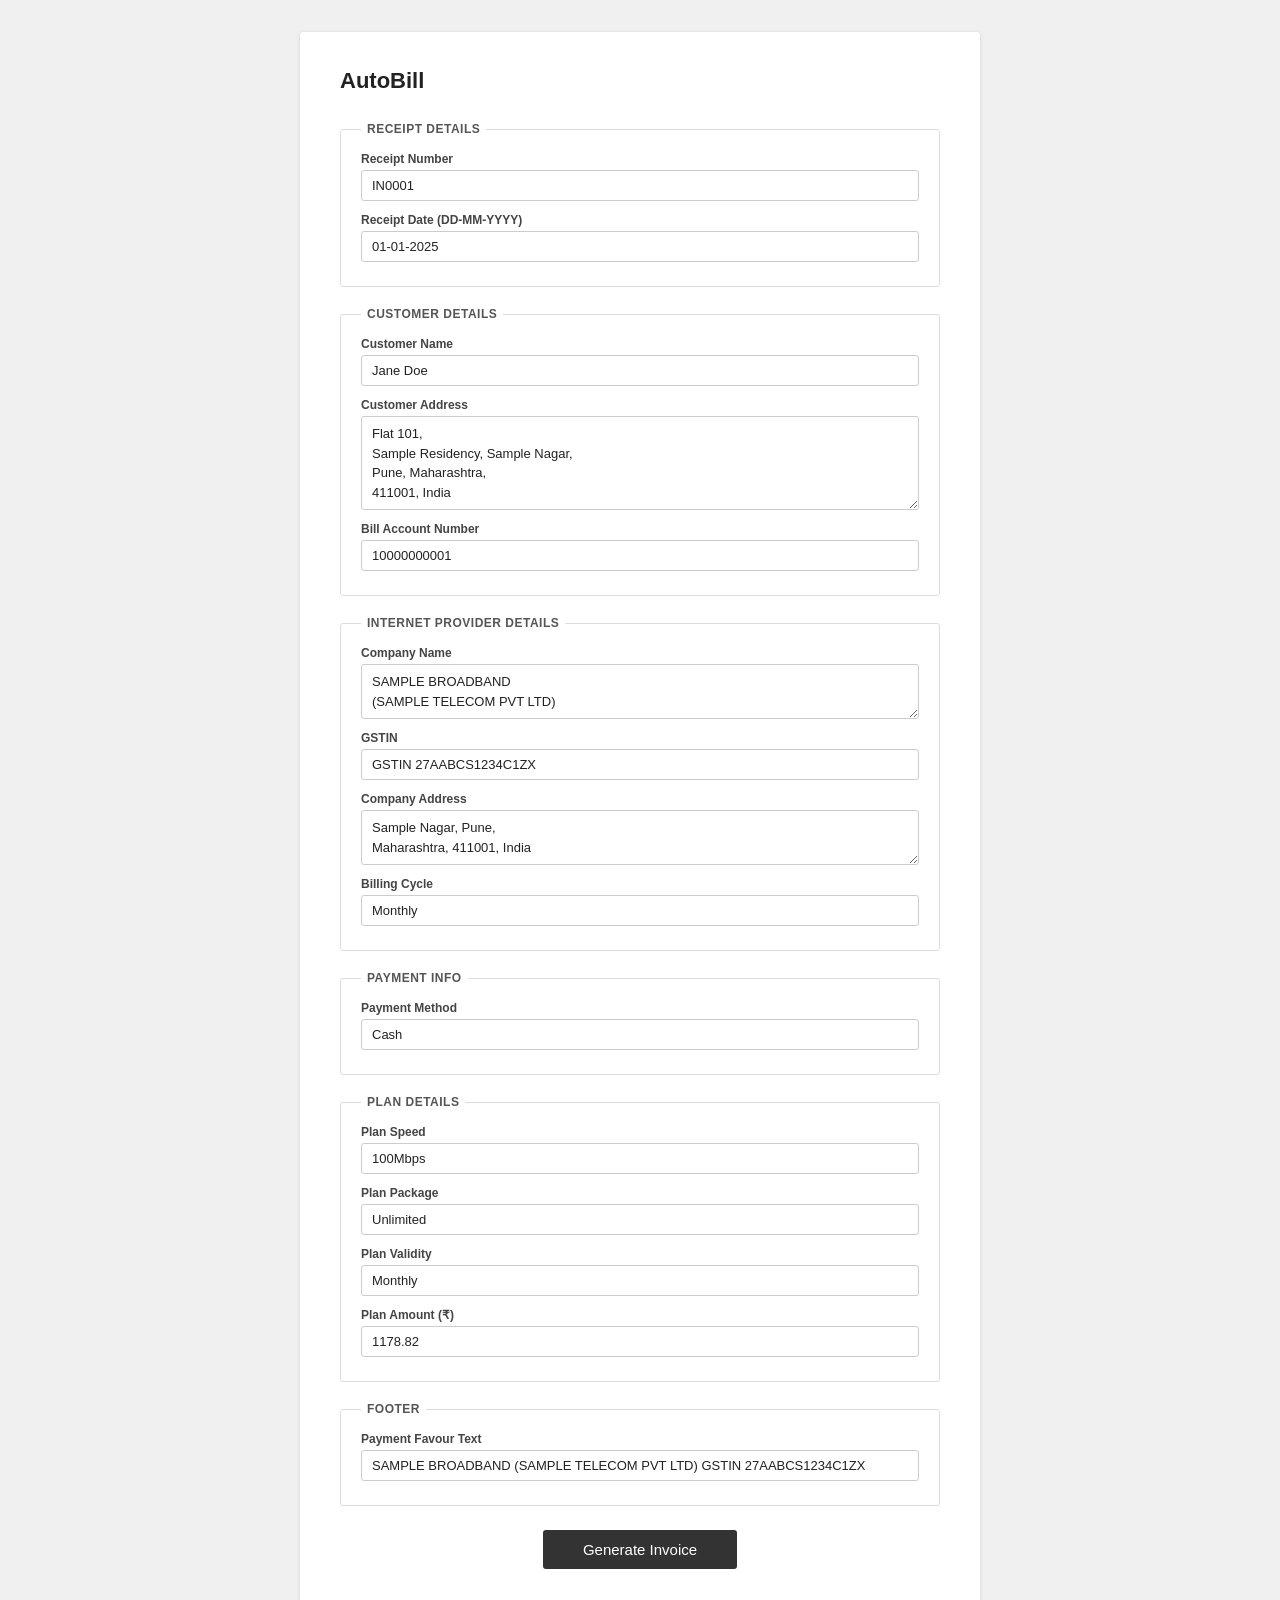
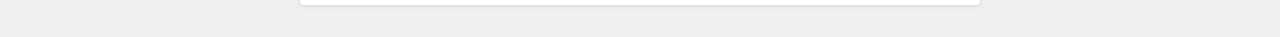
==== index.html @ 842e7d72 "Add static GitHub Pages version and fix CI/CD workflow - Add index.html: self-contained static app (" ====
<!DOCTYPE html>
<html lang="en">
<head>
  <meta charset="UTF-8">
  <meta name="viewport" content="width=device-width, initial-scale=1.0">
  <title>AutoBill – Invoice Generator</title>
  <link rel="stylesheet" href="static/style.css">
</head>
<body>

  <!-- ── Form Section ── -->
  <div id="form-section" class="form-page">
    <div class="form-container">
      <h1>AutoBill</h1>

      <form id="invoice-form">

        <fieldset>
          <legend>Receipt Details</legend>
          <div class="field-row">
            <label for="receipt_number">Receipt Number</label>
            <input type="text" id="receipt_number" name="receipt_number">
          </div>
          <div class="field-row">
            <label for="receipt_date">Receipt Date (DD-MM-YYYY)</label>
            <input type="text" id="receipt_date" name="receipt_date">
          </div>
        </fieldset>

        <fieldset>
          <legend>Customer Details</legend>
          <div class="field-row">
            <label for="customer_name">Customer Name</label>
            <input type="text" id="customer_name" name="customer_name">
          </div>
          <div class="field-row">
            <label for="customer_address">Customer Address</label>
            <textarea id="customer_address" name="customer_address" rows="4"></textarea>
          </div>
          <div class="field-row">
            <label for="account_number">Bill Account Number</label>
            <input type="text" id="account_number" name="account_number">
          </div>
        </fieldset>

        <fieldset>
          <legend>Internet Provider Details</legend>
          <div class="field-row">
            <label for="company">Company Name</label>
            <textarea id="company" name="company" rows="2"></textarea>
          </div>
          <div class="field-row">
            <label for="gstin">GSTIN</label>
            <input type="text" id="gstin" name="gstin">
          </div>
          <div class="field-row">
            <label for="company_address">Company Address</label>
            <textarea id="company_address" name="company_address" rows="2"></textarea>
          </div>
          <div class="field-row">
            <label for="billing_cycle">Billing Cycle</label>
            <input type="text" id="billing_cycle" name="billing_cycle">
          </div>
        </fieldset>

        <fieldset>
          <legend>Payment Info</legend>
          <div class="field-row">
            <label for="payment_method">Payment Method</label>
            <input type="text" id="payment_method" name="payment_method">
          </div>
        </fieldset>

        <fieldset>
          <legend>Plan Details</legend>
          <div class="field-row">
            <label for="plan_speed">Plan Speed</label>
            <input type="text" id="plan_speed" name="plan_speed">
          </div>
          <div class="field-row">
            <label for="plan_package">Plan Package</label>
            <input type="text" id="plan_package" name="plan_package">
          </div>
          <div class="field-row">
            <label for="plan_validity">Plan Validity</label>
            <input type="text" id="plan_validity" name="plan_validity">
          </div>
          <div class="field-row">
            <label for="plan_amount">Plan Amount (₹)</label>
            <input type="number" id="plan_amount" name="plan_amount" step="0.01">
          </div>
        </fieldset>

        <fieldset>
          <legend>Footer</legend>
          <div class="field-row">
            <label for="favour_text">Payment Favour Text</label>
            <input type="text" id="favour_text" name="favour_text">
          </div>
        </fieldset>

        <div class="form-actions">
          <button type="submit">Generate Invoice</button>
        </div>

      </form>
    </div>
  </div>

  <!-- ── Invoice Section (hidden until form submitted) ── -->
  <div id="invoice-section" class="invoice-page" style="display:none">
    <div class="invoice-wrapper">

      <h1 class="invoice-title">Internet Invoice</h1>
      <hr class="divider">

      <!-- Row 1: Logo | Receipt Details -->
      <div class="two-col">
        <div class="col-left logo-block">
          <div class="logo-img-crop">
            <img src="static/logo.jpg" alt="Infinity Broadband">
          </div>
        </div>
        <div class="col-right receipt-block">
          <p class="section-header">Receipt Details</p>
          <p><span class="label">Receipt Number:</span> <span data-field="receipt_number"></span></p>
          <p><span class="label">Date:</span> <span data-field="receipt_date"></span></p>
        </div>
      </div>

      <hr class="divider">

      <!-- Row 2: Billed To | Provider Details -->
      <div class="two-col">
        <div class="col-left billed-to">
          <p class="section-header">Billed To,</p>
          <p class="customer-name"><span data-field="customer_name"></span></p>
          <p><span class="address-label">Customer Address:</span></p>
          <p class="customer-address"><span data-field="customer_address"></span></p>
          <p><span class="account-label">Bill Account Number:</span><br><span data-field="account_number"></span></p>
        </div>
        <div class="col-right provider-block">
          <p class="section-header">Internet Provider Details</p>
          <p><span data-field="company"></span></p>
          <p><span data-field="gstin"></span></p>
          <p><span data-field="company_address"></span></p>
          <p>Billing Cycle: <span data-field="billing_cycle"></span></p>
        </div>
      </div>

      <hr class="divider">

      <!-- Row 3: Payment Method | Receipt Date -->
      <div class="two-col info-row">
        <div class="col-left">
          <span class="info-label">Payment Method</span>
          <span data-field="payment_method"></span>
        </div>
        <div class="col-right">
          <span class="info-label">Receipt Date</span>
          <span data-field="receipt_date"></span>
        </div>
      </div>

      <hr class="divider">

      <!-- Service Plan Summary -->
      <div class="plan-summary-header">Service Plan Summary</div>
      <table class="plan-table">
        <thead>
          <tr>
            <th>Plan Speed</th>
            <th>Plan Package</th>
            <th>Plan Validity</th>
            <th>Plan Amount</th>
          </tr>
        </thead>
        <tbody>
          <tr>
            <td><span data-field="plan_speed"></span></td>
            <td><span data-field="plan_package"></span></td>
            <td><span data-field="plan_validity"></span></td>
            <td>&#8377; <span data-field="plan_amount"></span></td>
          </tr>
        </tbody>
      </table>

      <div class="total-row">
        Total: &#8377; <span data-field="plan_amount"></span>
      </div>

      <hr class="divider">

      <p class="footer-bold">
        ALL PAYMENTS TO BE MADE IN FAVOUR OF <span data-field="favour_text"></span>
      </p>
      <p class="footer-regular">
        THIS IS A COMPUTER GENERATED INVOICE AND DOES<br>NOT REQUIRE ANY SIGNATURE
      </p>

      <div class="print-controls no-print">
        <a href="#" id="edit-btn">&#8592; Edit Details</a>
        <button onclick="window.print()">Print / Save as PDF</button>
      </div>

    </div>
  </div>

  <script>
    const DEFAULTS = {
      receipt_number:   "IN0001",
      receipt_date:     "01-01-2025",
      customer_name:    "Jane Doe",
      customer_address: "Flat 101,\nSample Residency, Sample Nagar,\nPune, Maharashtra,\n411001, India",
      account_number:   "10000000001",
      company:          "SAMPLE BROADBAND\n(SAMPLE TELECOM PVT LTD)",
      gstin:            "GSTIN 27AABCS1234C1ZX",
      company_address:  "Sample Nagar, Pune,\nMaharashtra, 411001, India",
      billing_cycle:    "Monthly",
      payment_method:   "Cash",
      plan_speed:       "100Mbps",
      plan_package:     "Unlimited",
      plan_validity:    "Monthly",
      plan_amount:      "1178.82",
      favour_text:      "SAMPLE BROADBAND (SAMPLE TELECOM PVT LTD) GSTIN 27AABCS1234C1ZX",
    };

    // Pre-fill form with defaults
    Object.entries(DEFAULTS).forEach(([key, val]) => {
      const el = document.getElementById(key);
      if (el) el.value = val;
    });

    // Populate all [data-field] spans for a given field name
    function setField(key, val) {
      document.querySelectorAll(`[data-field="${key}"]`).forEach(el => {
        el.innerHTML = val.replace(/\n/g, "<br>");
      });
    }

    // Form submit → populate + show invoice
    document.getElementById("invoice-form").addEventListener("submit", function (e) {
      e.preventDefault();
      Object.keys(DEFAULTS).forEach(key => {
        const el = document.getElementById(key);
        setField(key, el ? el.value : "");
      });
      document.getElementById("form-section").style.display = "none";
      document.getElementById("invoice-section").style.display = "block";
      window.scrollTo(0, 0);
    });

    // Edit button → go back to form
    document.getElementById("edit-btn").addEventListener("click", function (e) {
      e.preventDefault();
      document.getElementById("invoice-section").style.display = "none";
      document.getElementById("form-section").style.display = "block";
      window.scrollTo(0, 0);
    });
  </script>

</body>
</html>
---- static/style.css ----
/* ── Base ── */
* { box-sizing: border-box; margin: 0; padding: 0; }

body {
  font-family: Arial, Helvetica, sans-serif;
  font-size: 13px;
  color: #222;
  background: #e8e8e8;
}

/* ── Invoice page ── */
.invoice-page {
  background: #e8e8e8;
  padding: 24px 0 40px;
}

.invoice-wrapper {
  width: 794px;
  min-height: 1123px;
  margin: 0 auto;
  background: #fff;
  padding: 40px 48px;
}

/* ── Title ── */
.invoice-title {
  text-align: center;
  font-size: 24px;
  font-weight: 400;
  letter-spacing: 0.5px;
  margin-bottom: 14px;
  color: #222;
}

hr.divider {
  border: none;
  border-top: 1px solid #333;
  margin: 0;
}

/* ── Two-column rows ── */
.two-col {
  display: flex;
  align-items: flex-start;
  padding: 18px 0 14px;
}

.col-left  { flex: 1; padding-right: 24px; }
.col-right { flex: 1; padding-left: 24px; }

/* ── Logo block ── */
.logo-block { display: flex; align-items: center; }
.logo-img-crop {
  width: 120px;
  height: 80px;
  overflow: hidden;
  flex-shrink: 0;
}
.logo-img-crop img {
  width: 120px;
  height: auto;
  display: block;
  margin-top: -6px;
}

/* ── Receipt details (right-aligned) ── */
.receipt-block { text-align: right; }

.receipt-block .section-header {
  font-size: 13px;
  font-weight: 700;
  margin-bottom: 6px;
}

.receipt-block p { margin: 2px 0; font-size: 13px; }
.receipt-block .label { font-weight: 700; }

/* ── Billed To ── */
.billed-to .section-header {
  font-size: 13px;
  font-weight: 700;
  margin-bottom: 6px;
}

.billed-to .customer-name {
  font-weight: 700;
  margin-bottom: 3px;
}

.billed-to .address-label {
  font-weight: 700;
  display: inline;
}

.billed-to .customer-address {
  margin: 2px 0 8px;
  line-height: 1.5;
}

.billed-to .account-label { font-weight: 700; }

/* ── Provider details (centered) ── */
.provider-block {
  text-align: center;
}

.provider-block .section-header {
  font-size: 13px;
  font-weight: 700;
  margin-bottom: 8px;
}

.provider-block p {
  margin: 2px 0;
  line-height: 1.6;
}

/* ── Payment / Receipt date row ── */
.info-row {
  padding: 10px 0;
}

.info-row .col-left .info-label,
.info-row .col-right .info-label {
  font-weight: 700;
  display: block;
  margin-bottom: 2px;
}

.info-row .col-right { text-align: right; }

/* ── Service Plan Summary ── */
.plan-summary-header {
  background: #f0f0f0;
  border: 1px solid #ccc;
  padding: 8px 14px;
  font-weight: 700;
  font-size: 13px;
  margin-top: 14px;
}

.plan-table {
  width: 100%;
  border-collapse: collapse;
  border: 1px solid #ccc;
  border-top: none;
}

.plan-table th {
  padding: 9px 14px;
  font-size: 13px;
  font-weight: 400;
  text-align: left;
  border-right: 1px solid #ccc;
  color: #444;
}

.plan-table th:last-child { border-right: none; }

.plan-table thead tr {
  border-bottom: 1px solid #ccc;
}

.plan-table td {
  padding: 10px 14px;
  border-right: 1px solid #ccc;
  font-size: 13px;
}

.plan-table td:last-child { border-right: none; }

.total-row {
  display: flex;
  justify-content: flex-end;
  padding: 8px 14px 14px;
  font-size: 13px;
}

/* ── Footers ── */
.footer-bold {
  font-weight: 700;
  font-size: 13px;
  text-align: center;
  margin-top: 24px;
  line-height: 1.6;
  text-transform: uppercase;
}

.footer-regular {
  font-size: 12px;
  text-align: center;
  margin-top: 16px;
  line-height: 1.6;
  color: #333;
  text-transform: uppercase;
}

/* ── Print controls ── */
.print-controls {
  margin-top: 28px;
  display: flex;
  justify-content: center;
  gap: 20px;
  align-items: center;
}

.print-controls button {
  padding: 10px 28px;
  background: #333;
  color: #fff;
  border: none;
  border-radius: 3px;
  font-size: 14px;
  cursor: pointer;
}

.print-controls button:hover { background: #555; }

.print-controls a {
  font-size: 14px;
  color: #333;
  text-decoration: underline;
}

/* ── Print media ── */
@media print {
  body { background: #fff; }

  .invoice-page { padding: 0; background: #fff; }

  .invoice-wrapper {
    border: none;
    margin: 0;
    padding: 15mm 18mm;
    width: 100%;
    min-height: unset;
  }

  .no-print { display: none !important; }

  .plan-summary-header,
  .plan-table th,
  .plan-table td {
    -webkit-print-color-adjust: exact;
    print-color-adjust: exact;
  }

  @page {
    size: A4;
    margin: 0;
  }
}

/* ════════════════════════════════════════
   Form page styles
   ════════════════════════════════════════ */
.form-page {
  background: #f0f0f0;
  min-height: 100vh;
  padding: 32px 16px;
}

.form-container {
  max-width: 680px;
  margin: 0 auto;
  background: #fff;
  padding: 36px 40px;
  border-radius: 4px;
  box-shadow: 0 1px 4px rgba(0,0,0,0.12);
}

.form-container h1 {
  font-size: 22px;
  font-weight: 600;
  margin-bottom: 28px;
  color: #222;
}

fieldset {
  border: 1px solid #ddd;
  border-radius: 3px;
  padding: 16px 20px 12px;
  margin-bottom: 20px;
}

legend {
  font-weight: 700;
  font-size: 12px;
  text-transform: uppercase;
  letter-spacing: 0.5px;
  color: #555;
  padding: 0 6px;
}

.field-row {
  display: flex;
  flex-direction: column;
  margin-bottom: 12px;
}

.field-row label {
  font-size: 12px;
  font-weight: 600;
  color: #444;
  margin-bottom: 4px;
}

.field-row input,
.field-row textarea {
  border: 1px solid #ccc;
  border-radius: 3px;
  padding: 7px 10px;
  font-size: 13px;
  font-family: Arial, Helvetica, sans-serif;
  color: #222;
  width: 100%;
}

.field-row input:focus,
.field-row textarea:focus {
  outline: 2px solid #888;
  outline-offset: 1px;
}

.field-row textarea { resize: vertical; line-height: 1.5; }

.form-actions {
  margin-top: 24px;
  text-align: center;
}

.form-actions button {
  padding: 11px 40px;
  background: #333;
  color: #fff;
  border: none;
  border-radius: 3px;
  font-size: 15px;
  cursor: pointer;
}

.form-actions button:hover { background: #555; }
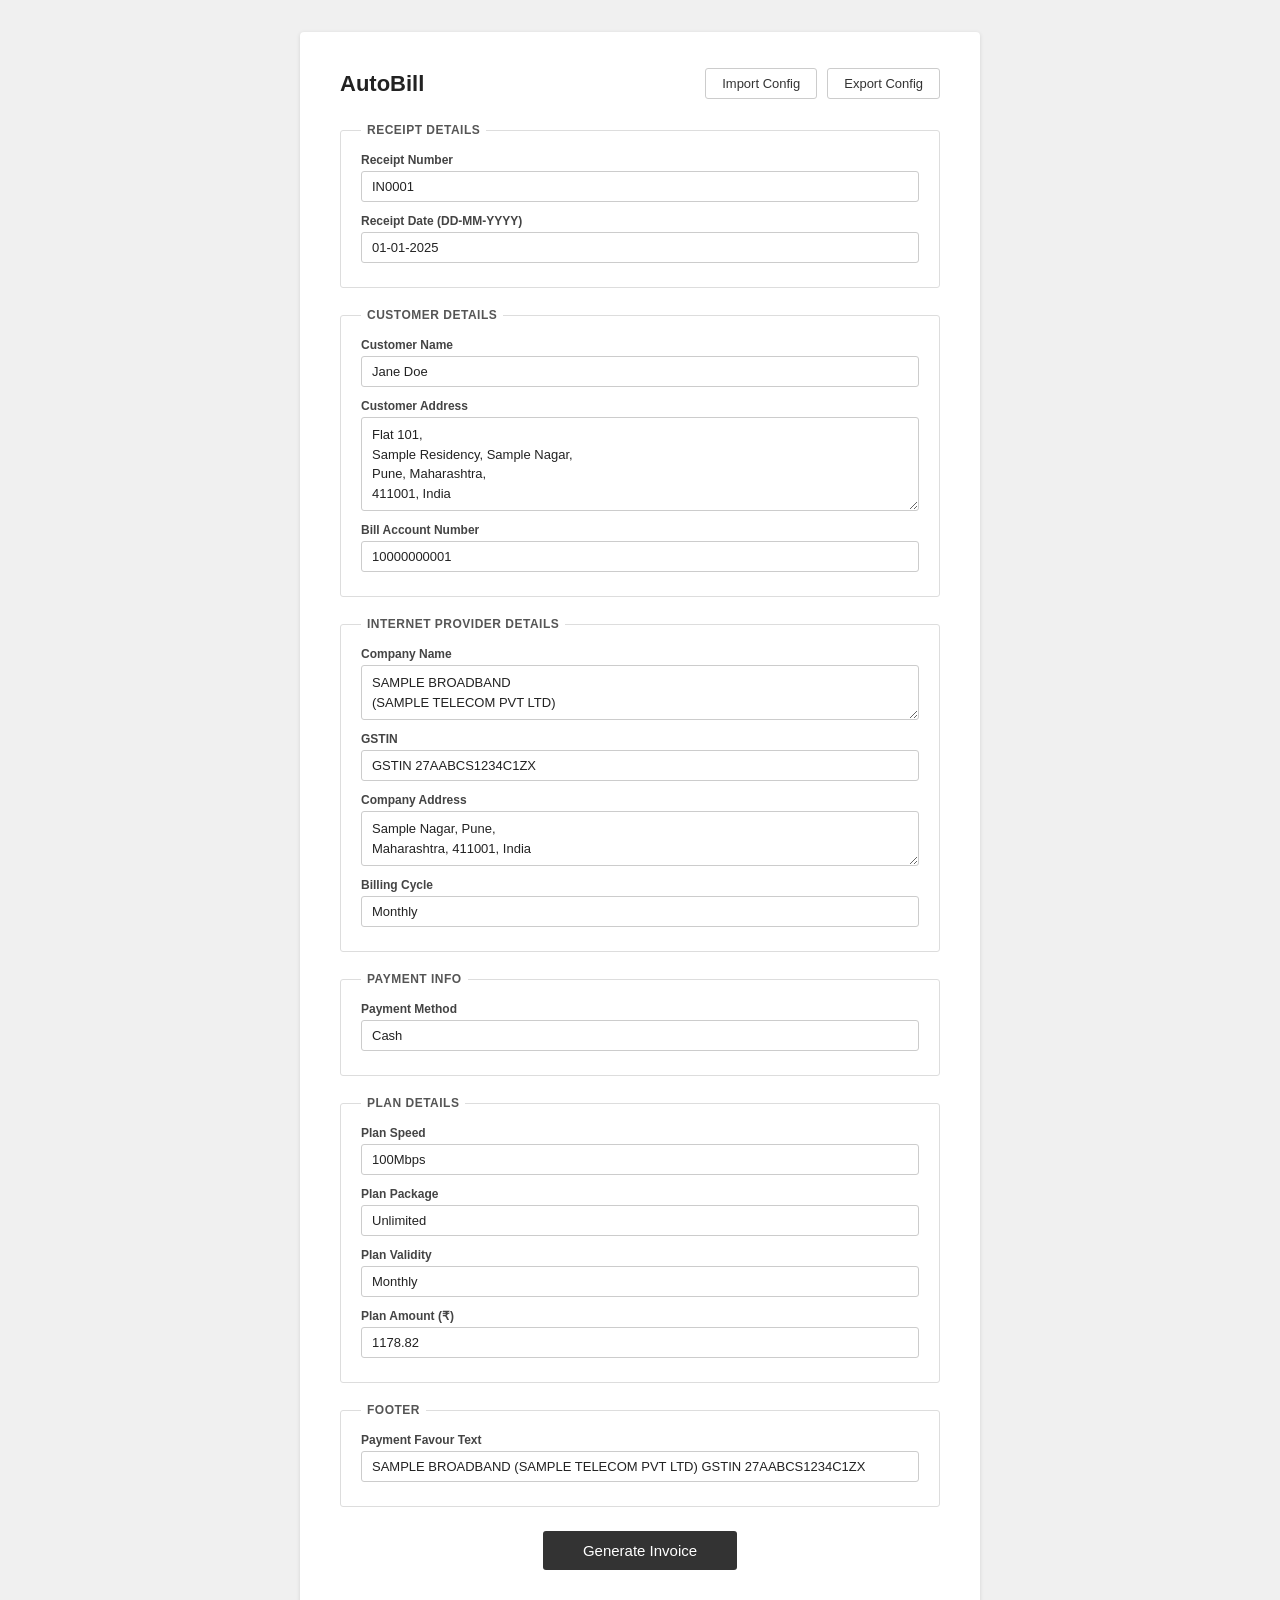
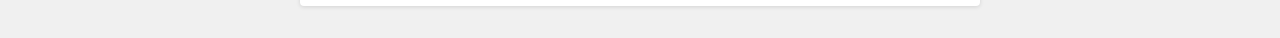
==== commit cdc51bc3: "Add config save/load: localStorage auto-save, export and import JSON - Auto-save all form fields to " ====
--- a/index.html
+++ b/index.html
@@ -11,7 +11,15 @@
   <!-- ── Form Section ── -->
   <div id="form-section" class="form-page">
     <div class="form-container">
-      <h1>AutoBill</h1>
+      <div class="form-header">
+        <h1>AutoBill</h1>
+        <div class="config-actions">
+          <label for="import-input" class="btn-secondary">Import Config</label>
+          <input type="file" id="import-input" accept=".json" style="display:none">
+          <button type="button" id="export-btn" class="btn-secondary">Export Config</button>
+        </div>
+      </div>
+      <p id="saved-notice" class="saved-notice" style="display:none">&#10003; Progress auto-saved</p>
 
       <form id="invoice-form">
 
@@ -207,6 +215,8 @@
   </div>
 
   <script>
+    const STORAGE_KEY = "autobill_config";
+
     const DEFAULTS = {
       receipt_number:   "IN0001",
       receipt_date:     "01-01-2025",
@@ -225,20 +235,85 @@
       favour_text:      "SAMPLE BROADBAND (SAMPLE TELECOM PVT LTD) GSTIN 27AABCS1234C1ZX",
     };
 
-    // Pre-fill form with defaults
-    Object.entries(DEFAULTS).forEach(([key, val]) => {
-      const el = document.getElementById(key);
-      if (el) el.value = val;
+    // ── Populate form fields from a config object ──
+    function applyConfig(config) {
+      Object.keys(DEFAULTS).forEach(key => {
+        const el = document.getElementById(key);
+        if (el) el.value = key in config ? config[key] : DEFAULTS[key];
+      });
+    }
+
+    // ── Read current form values ──
+    function readForm() {
+      const data = {};
+      Object.keys(DEFAULTS).forEach(key => {
+        const el = document.getElementById(key);
+        if (el) data[key] = el.value;
+      });
+      return data;
+    }
+
+    // ── localStorage: save & load ──
+    function saveToStorage() {
+      try {
+        localStorage.setItem(STORAGE_KEY, JSON.stringify(readForm()));
+        const notice = document.getElementById("saved-notice");
+        notice.style.display = "block";
+        clearTimeout(notice._timer);
+        notice._timer = setTimeout(() => notice.style.display = "none", 2000);
+      } catch (_) {}
+    }
+
+    function loadFromStorage() {
+      try {
+        const raw = localStorage.getItem(STORAGE_KEY);
+        return raw ? JSON.parse(raw) : null;
+      } catch (_) { return null; }
+    }
+
+    // ── Export config as JSON file ──
+    document.getElementById("export-btn").addEventListener("click", function () {
+      const data = readForm();
+      const blob = new Blob([JSON.stringify(data, null, 2)], { type: "application/json" });
+      const a = document.createElement("a");
+      a.href = URL.createObjectURL(blob);
+      a.download = "autobill-config.json";
+      a.click();
+      URL.revokeObjectURL(a.href);
     });
 
-    // Populate all [data-field] spans for a given field name
+    // ── Import config from JSON file ──
+    document.getElementById("import-input").addEventListener("change", function (e) {
+      const file = e.target.files[0];
+      if (!file) return;
+      const reader = new FileReader();
+      reader.onload = function (ev) {
+        try {
+          const config = JSON.parse(ev.target.result);
+          applyConfig(config);
+          saveToStorage();
+        } catch (_) {
+          alert("Invalid config file.");
+        }
+      };
+      reader.readAsText(file);
+      e.target.value = ""; // reset so same file can be re-imported
+    });
+
+    // ── Auto-save on any input change ──
+    document.getElementById("invoice-form").addEventListener("input", saveToStorage);
+
+    // ── On page load: restore saved config or use defaults ──
+    applyConfig(loadFromStorage() || DEFAULTS);
+
+    // ── Populate all [data-field] spans ──
     function setField(key, val) {
       document.querySelectorAll(`[data-field="${key}"]`).forEach(el => {
         el.innerHTML = val.replace(/\n/g, "<br>");
       });
     }
 
-    // Form submit → populate + show invoice
+    // ── Form submit → show invoice ──
     document.getElementById("invoice-form").addEventListener("submit", function (e) {
       e.preventDefault();
       Object.keys(DEFAULTS).forEach(key => {
@@ -250,7 +325,7 @@
       window.scrollTo(0, 0);
     });
 
-    // Edit button → go back to form
+    // ── Edit button → back to form ──
     document.getElementById("edit-btn").addEventListener("click", function (e) {
       e.preventDefault();
       document.getElementById("invoice-section").style.display = "none";
--- a/static/style.css
+++ b/static/style.css
@@ -269,11 +269,45 @@
   box-shadow: 0 1px 4px rgba(0,0,0,0.12);
 }
 
+.form-header {
+  display: flex;
+  align-items: center;
+  justify-content: space-between;
+  margin-bottom: 24px;
+  gap: 16px;
+  flex-wrap: wrap;
+}
+
 .form-container h1 {
   font-size: 22px;
   font-weight: 600;
-  margin-bottom: 28px;
   color: #222;
+  margin: 0;
+}
+
+.config-actions {
+  display: flex;
+  gap: 10px;
+}
+
+.btn-secondary {
+  padding: 7px 16px;
+  background: #fff;
+  color: #333;
+  border: 1px solid #ccc;
+  border-radius: 3px;
+  font-size: 13px;
+  cursor: pointer;
+  font-family: Arial, Helvetica, sans-serif;
+  white-space: nowrap;
+}
+
+.btn-secondary:hover { background: #f5f5f5; }
+
+.saved-notice {
+  font-size: 12px;
+  color: #4caf50;
+  margin: -16px 0 12px;
 }
 
 fieldset {
